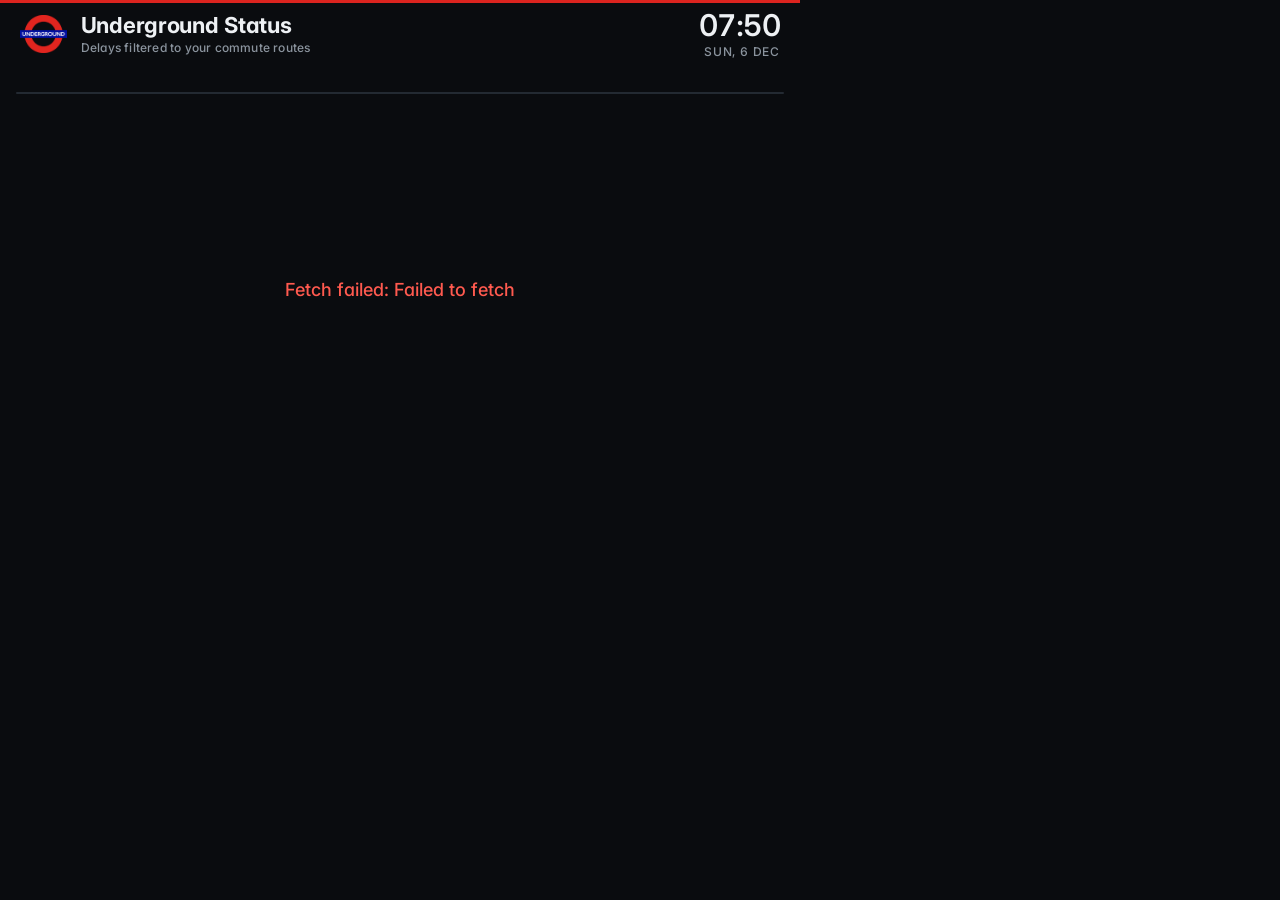
==== kiosk/05-tube-status.html @ 556fb6e0 "Add redesigned Tube status kiosk board Restyle the 800x480 Tube status module with a cleaner card la" ====
<!DOCTYPE html>
<html lang="en-GB">
<head>
  <meta charset="UTF-8">
  <meta name="viewport" content="width=800, height=480, initial-scale=1">
  <title>Tube Status Board</title>
  <style>

    /* ═══════════════════════════════════════════════════════════════════
       FONTS + BASE — standalone module, own CSS/JS, no shared dependencies.
       Inter throughout, with tabular figures for the clock and times.
       All sizes are fixed pixels for the 800 × 480 screen.
    ═══════════════════════════════════════════════════════════════════ */
    @import url('https://fonts.googleapis.com/css2?family=Inter:wght@400;500;600;700&display=swap');

    :root {
      --bg:        #0a0c0f;
      --surface:   #13171c;
      --surface-2: #181d23;
      --hairline:  #232a32;
      --text:      #eef1f4;
      --muted:     #8b949e;
      --faint:     #5c6570;
      --good:      #34c37a;
      --warn:      #f2b200;
      --bad:       #ff5a4f;
      --info:      #9aa5ad;
      --tfl-red:   #DC241F;
    }

    * { margin: 0; padding: 0; box-sizing: border-box; }
    body {
      width: 800px; height: 480px;
      overflow: hidden;
      background: var(--bg);
      color: var(--text);
      font-family: 'Inter', system-ui, sans-serif;
      font-feature-settings: 'tnum' 1, 'cv11' 1;
      -webkit-font-smoothing: antialiased;
      display: flex;
      flex-direction: column;
      border-top: 3px solid var(--tfl-red);
    }

    /* ── Header ── */
    #header {
      height: 62px;
      flex-shrink: 0;
      display: flex;
      align-items: center;
      justify-content: space-between;
      padding: 0 20px;
    }
    #brand { display: flex; align-items: center; gap: 14px; }
    #roundel { height: 38px; width: auto; display: block; }
    #title {
      font-size: 22px;
      font-weight: 700;
      letter-spacing: -0.3px;
      line-height: 1.1;
    }
    #subtitle {
      font-size: 12px;
      font-weight: 500;
      color: var(--muted);
      letter-spacing: 0.2px;
      margin-top: 3px;
    }
    #when { text-align: right; }
    #clock {
      font-size: 30px;
      font-weight: 600;
      letter-spacing: -0.5px;
      line-height: 1;
    }
    #date {
      font-size: 12px;
      font-weight: 500;
      color: var(--muted);
      margin-top: 4px;
      text-transform: uppercase;
      letter-spacing: 0.8px;
    }

    /* ── Banner: only shown when an update fails (or Thameslink is
       unavailable). The last good data stays on screen underneath. ── */
    #fetch-error {
      display: none;
      flex-shrink: 0;
      margin: 0 16px 6px;
      padding: 5px 12px;
      font-size: 13px;
      font-weight: 500;
      color: #ffb4ae;
      background: rgba(255, 90, 79, 0.10);
      border: 1px solid rgba(255, 90, 79, 0.35);
      border-radius: 6px;
      line-height: 1.35;
    }
    #fetch-error::before { content: '⚠  '; color: var(--bad); }

    /* ── Train strip: a slim track the train crosses. Turns amber
       while a delay is on one of your routes. ── */
    #train-track {
      position: relative;
      height: 34px;
      flex-shrink: 0;
      overflow: hidden;
      margin: 0 16px;
    }
    #train-track::after {          /* the rail */
      content: '';
      position: absolute;
      left: 0; right: 0; bottom: 5px;
      height: 2px;
      border-radius: 1px;
      background: var(--hairline);
      transition: background 1.2s ease;
    }
    #train-track.delayed::after { background: rgba(242, 178, 0, 0.55); }
    #train-img {
      position: absolute;
      bottom: 8px;
      left: 800px;
      line-height: 0;
    }
    #train-img svg {
      height: 22px;              /* train height: change this number to resize */
      width: auto;
      display: block;
    }

    /* ── Board: two columns of four cards ── */
    #board {
      flex: 1;
      display: none;
      gap: 10px;
      padding: 6px 16px 14px;
      min-height: 0;
    }
    .col {
      flex: 1;
      display: flex;
      flex-direction: column;
      gap: 8px;
      min-width: 0;
    }
    .card {
      flex: 1;
      display: flex;
      min-height: 0;
      background: var(--surface);
      border: 1px solid var(--hairline);
      border-radius: 8px;
      overflow: hidden;
      transition: border-color 0.8s ease;
    }
    .card.is-warn { border-color: rgba(242, 178, 0, 0.45); }
    .card.is-bad  { border-color: rgba(255, 90, 79, 0.55); }

    .line-badge {
      width: 150px;
      flex-shrink: 0;
      display: flex;
      align-items: center;
      padding: 0 14px;
      font-size: 18px;
      font-weight: 700;
      line-height: 1.15;
      letter-spacing: -0.1px;
    }
    .line-body {
      flex: 1;
      min-width: 0;
      display: flex;
      flex-direction: column;
      justify-content: center;
      padding: 0 14px;
    }
    .line-status-row {
      display: flex;
      align-items: center;
      gap: 9px;
      min-width: 0;
    }
    .status-icon {
      width: 20px; height: 20px;
      flex-shrink: 0;
      border-radius: 50%;
      display: flex;
      align-items: center;
      justify-content: center;
    }
    .status-icon svg { width: 12px; height: 12px; display: block; }
    .line-status {
      flex: 1;
      min-width: 0;
      font-size: 20px;
      font-weight: 600;
      letter-spacing: -0.2px;
    }

    /* Status text and reason both use the same scroller: text that fits
       sits still, text that doesn't scrolls like a departure board. */
    .scroll-wrap {
      overflow: hidden;
      white-space: nowrap;
    }
    .scroll-wrap > div { display: inline-block; white-space: nowrap; }
    .scroll-wrap > div.scrolling { animation: marquee linear infinite; }
    .scroll-wrap > div span { padding-right: 60px; }
    @keyframes marquee {
      from { transform: translateX(0); }
      to   { transform: translateX(-50%); }
    }

    /* Always present, so every card is the same height whether or not
       there's a disruption to show. */
    .line-reason-wrap {
      height: 18px;
      margin-top: 5px;
      padding-left: 29px;      /* lines up under the status text */
    }
    .line-reason {
      font-size: 14px;
      line-height: 18px;
      color: #c3cad2;
    }
    .line-reason.note { color: var(--faint); }

    /* ── Summary card (fourth slot in the right-hand column) ── */
    .summary {
      flex-direction: column;
      justify-content: center;
      padding: 0 16px;
      border-left-width: 4px;
      transition: border-color 0.8s ease;
    }
    .summary-label {
      font-size: 11px;
      font-weight: 600;
      color: var(--muted);
      text-transform: uppercase;
      letter-spacing: 1.1px;
    }
    .summary-headline {
      font-size: 20px;
      font-weight: 700;
      letter-spacing: -0.2px;
      margin-top: 4px;
    }
    .summary-meta {
      font-size: 12px;
      color: var(--faint);
      margin-top: 4px;
    }

    /* ── Loading / first-fetch failure ── */
    #loading {
      flex: 1;
      display: flex;
      flex-direction: column;
      gap: 14px;
      align-items: center;
      justify-content: center;
      color: var(--muted);
      font-size: 18px;
      font-weight: 500;
      text-align: center;
      padding: 0 40px;
    }
    #loading::before {
      content: '';
      width: 26px; height: 26px;
      border-radius: 50%;
      border: 3px solid var(--hairline);
      border-top-color: var(--muted);
      animation: spin 0.9s linear infinite;
    }
    #loading.failed { color: var(--bad); }
    #loading.failed::before { display: none; }
    @keyframes spin { to { transform: rotate(360deg); } }

    /* Smooth crossfade when the board re-renders. */
    #board.fade-in { animation: fadeIn 0.5s ease; }
    @keyframes fadeIn { from { opacity: 0.35; } to { opacity: 1; } }

    /* ── Debug overlay: add ?debug to the end of the URL to see every
       disruption and why it was shown or hidden. ── */
    #debug {
      display: none;
      position: fixed;
      inset: 0;
      overflow: auto;
      background: rgba(5,8,12,0.95);
      color: #cfc7b6;
      font: 11px/1.45 monospace;
      padding: 12px 16px;
      white-space: pre-wrap;
      z-index: 10;
    }

  </style>
</head>
<body>

  <div id="header">
    <div id="brand">
      <img id="roundel" alt="" src="[data-uri]">
      <div>
        <div id="title">Underground Status</div>
        <div id="subtitle">Delays filtered to your commute routes</div>
      </div>
    </div>
    <div id="when">
      <div id="clock">--:--</div>
      <div id="date"></div>
    </div>
  </div>

  <div id="fetch-error"></div>

  <div id="train-track">
    <!-- Flat two-car train, nose to the left (it travels right to left). -->
    <div id="train-img"><svg viewBox="0 0 200 26" xmlns="http://www.w3.org/2000/svg" aria-hidden="true">
      <g fill="#e3e7ec">
        <path d="M14 2 H96 a3 3 0 0 1 3 3 V21 a2 2 0 0 1 -2 2 H4 a2 2 0 0 1 -2 -2 V13 C2 6 7 2 14 2 Z"/>
        <rect x="103" y="2" width="95" height="21" rx="3"/>
      </g>
      <rect x="99" y="13" width="4" height="3" fill="#8b949e"/>
      <g fill="#1d2329">
        <path d="M5 12 C6 8 9 6.5 13 6.5 V12 Z"/>
        <rect x="18" y="6.5" width="13" height="6" rx="1"/>
        <rect x="35" y="6.5" width="13" height="6" rx="1"/>
        <rect x="56" y="6.5" width="13" height="6" rx="1"/>
        <rect x="77" y="6.5" width="13" height="6" rx="1"/>
        <rect x="108" y="6.5" width="13" height="6" rx="1"/>
        <rect x="129" y="6.5" width="13" height="6" rx="1"/>
        <rect x="150" y="6.5" width="13" height="6" rx="1"/>
        <rect x="171" y="6.5" width="13" height="6" rx="1"/>
        <rect x="188" y="6.5" width="6" height="6" rx="1"/>
      </g>
      <g fill="#DC241F">
        <rect x="2.5" y="16" width="96" height="2.5"/>
        <rect x="103" y="16" width="95" height="2.5"/>
      </g>
      <g fill="#2a3139">
        <rect x="10" y="23" width="20" height="3" rx="1"/>
        <rect x="70" y="23" width="20" height="3" rx="1"/>
        <rect x="110" y="23" width="20" height="3" rx="1"/>
        <rect x="170" y="23" width="20" height="3" rx="1"/>
      </g>
    </svg></div>
  </div>

  <div id="loading">Loading service status&hellip;</div>
  <div id="board"></div>
  <div id="debug"></div>

<script>

  /* ═══════════════════════════════════════════════════════════════════════
     CONFIG
     TfL Unified API ("500 Requests per min" product). The secondary key is
     an automatic fallback if the primary fails. Thameslink isn't run by
     TfL, but TfL's API publishes its status under the national-rail mode;
     it's fetched separately so a Thameslink outage can't blank the board.
     ═══════════════════════════════════════════════════════════════════════ */
  const CONFIG = {
    APP_KEY:             'YOUR_TFL_PRIMARY_KEY',
    APP_KEY_SECONDARY:   'YOUR_TFL_SECONDARY_KEY',
    TFL_LINES:           ['northern', 'circle', 'hammersmith-city', 'district', 'piccadilly', 'elizabeth'],
    RAIL_LINES:          ['thameslink'],
    REFRESH_MS:          60 * 1000,            // status check once a minute
    SEQUENCE_REFRESH_MS: 24 * 60 * 60 * 1000,  // station order, once a day
    SCROLL_PX_PER_SEC:   55,
    // When a line has a delay that's NOT on your route, it shows Good
    // Service with a small grey note underneath. Set false to hide the note.
    SHOW_HIDDEN_DELAY_NOTE: true,
  };

  // Two columns: four on the left, three on the right.
  const COLUMNS = [
    ['northern', 'circle', 'hammersmith-city', 'district'],
    ['piccadilly', 'elizabeth', 'thameslink'],
  ];

  const LINE_STYLE = {
    'northern':         { name: 'Northern',           bg: '#3a3a3a', fg: '#fff' }, // true black vanishes on this background
    'circle':           { name: 'Circle',             bg: '#FFD300', fg: '#111' },
    'hammersmith-city': { name: 'Hammersmith & City', bg: '#F3A9BB', fg: '#111' },
    'district':         { name: 'District',           bg: '#00782A', fg: '#fff' },
    'piccadilly':       { name: 'Piccadilly',         bg: '#003688', fg: '#fff' },
    'elizabeth':        { name: 'Elizabeth line',     bg: '#6950A1', fg: '#fff' },
    'thameslink':       { name: 'Thameslink',         bg: '#E9438D', fg: '#fff' },
  };

  /* ═══════════════════════════════════════════════════════════════════════
     YOUR ROUTES
     Each leg is one train ride: the line(s) and every station you pass,
     in order. The first and last stations are where you get on, off or
     change. A line's delay is only shown if it touches one of these legs.
       St Bart's:              Northern to Kentish Town, Thameslink to City Thameslink
       Royal London:           Northern to Tottenham Ct Rd, Elizabeth to Whitechapel
                               or Northern to King's Cross, H&C to Whitechapel
       Charing Cross Hospital: Northern to Leicester Sq, Piccadilly to Hammersmith
                               or Northern to Embankment, District to Barons Court
       Hammersmith Hospital:   Northern to King's Cross, Circle or H&C to Wood Lane
     ═══════════════════════════════════════════════════════════════════════ */
  const FINCHLEY_TO_KENTISH_TOWN = [
    'Finchley Central', 'East Finchley', 'Highgate', 'Archway', 'Tufnell Park', 'Kentish Town',
  ];
  const LEGS = {
    northernToKentishTown: {
      lines: ['northern'],
      stations: FINCHLEY_TO_KENTISH_TOWN,
    },
    northernToLeicesterSq: {     // Charing Cross branch (also covers Tottenham Court Road)
      lines: ['northern'],
      stations: [...FINCHLEY_TO_KENTISH_TOWN, 'Camden Town', 'Mornington Crescent', 'Euston',
                 'Warren Street', 'Goodge Street', 'Tottenham Court Road', 'Leicester Square'],
    },
    northernToTottenhamCtRd: {   // Charing Cross branch, getting off at Tottenham Court Road
      lines: ['northern'],
      stations: [...FINCHLEY_TO_KENTISH_TOWN, 'Camden Town', 'Mornington Crescent', 'Euston',
                 'Warren Street', 'Goodge Street', 'Tottenham Court Road'],
    },
    northernToEmbankment: {      // Charing Cross branch, all the way to Embankment
      lines: ['northern'],
      stations: [...FINCHLEY_TO_KENTISH_TOWN, 'Camden Town', 'Mornington Crescent', 'Euston',
                 'Warren Street', 'Goodge Street', 'Tottenham Court Road', 'Leicester Square',
                 'Charing Cross', 'Embankment'],
    },
    northernToKingsCross: {      // Bank branch
      lines: ['northern'],
      stations: [...FINCHLEY_TO_KENTISH_TOWN, 'Camden Town', 'Euston', "King's Cross St Pancras"],
    },
    thameslinkToCity: {
      lines: ['thameslink'],
      stations: ['Kentish Town', 'St Pancras', 'Farringdon', 'City Thameslink'],
    },
    elizabethToWhitechapel: {
      lines: ['elizabeth'],
      stations: ['Tottenham Court Road', 'Farringdon', 'Liverpool Street', 'Whitechapel'],
    },
    hcToWhitechapel: {
      lines: ['hammersmith-city'],
      stations: ["King's Cross St Pancras", 'Farringdon', 'Barbican', 'Moorgate',
                 'Liverpool Street', 'Aldgate East', 'Whitechapel'],
    },
    piccadillyToHammersmith: {
      lines: ['piccadilly'],
      stations: ['Leicester Square', 'Piccadilly Circus', 'Green Park', 'Hyde Park Corner',
                 'Knightsbridge', 'South Kensington', 'Gloucester Road', "Earl's Court",
                 'Barons Court', 'Hammersmith'],
    },
    districtToBaronsCourt: {
      lines: ['district'],
      stations: ['Embankment', 'Westminster', "St James's Park", 'Victoria', 'Sloane Square',
                 'South Kensington', 'Gloucester Road', "Earl's Court", 'West Kensington',
                 'Barons Court'],
    },
    circleOrHcToWoodLane: {
      lines: ['circle', 'hammersmith-city'],
      stations: ["King's Cross St Pancras", 'Euston Square', 'Great Portland Street', 'Baker Street',
                 'Edgware Road', 'Paddington', 'Royal Oak', 'Westbourne Park', 'Ladbroke Grove',
                 'Latimer Road', 'Wood Lane'],
    },
  };

  /* LOGIC-START ═══════════════════════════════════════════════════════════
     DISRUPTION MATCHING — pure functions, no page access.

     For each disruption, decide whether it touches one of your legs:
       1. "between A and B" in the message: work out every station between
          A and B using TfL's real station order for the line (honouring
          "via Bank" / "via Charing Cross"), and count it only if you'd
          travel along part of that stretch.
       2. Otherwise, if TfL lists affected stations: count it if one is
          where you get on, off or change, or you'd travel between two.
       3. Otherwise, a station closure ("X station is closed"): count it
          only if it's where you get on, off or change. Trains still run
          through a closed station.
       4. Otherwise (no location, e.g. "severe delays", or only where the
          cause is, like "signal failure at X"): assume it affects you.
     Anything ambiguous falls through to "affects you", so the worst case
     is an unnecessary warning, never a missed one.
     ═══════════════════════════════════════════════════════════════════════ */
  function classifyStatus(description) {
    const d = String(description || '').toLowerCase();
    if (d === 'good service') return 'good';
    if (['severe delays', 'suspended', 'closed', 'closure', 'not running']
        .some(k => d.includes(k))) return 'bad';
    if (['minor delays', 'reduced service', 'bus service', 'change of frequency',
         'diverted', 'issues reported'].some(k => d.includes(k))) return 'warn';
    return 'info'; // Special Service, Information, No Step Free Access, etc.
  }

  // Turns any station name or message into a comparable form:
  // "King's Cross St. Pancras Underground Station" -> "kings cross st pancras".
  function norm(s) {
    return String(s || '').toLowerCase()
      .replace(/\([^)]*\)/g, ' ')
      .replace(/-underground/g, ' ')
      .replace(/&/g, ' and ')
      .replace(/\b(underground|rail|dlr) station\b/g, ' ')
      .replace(/\bstation\b/g, ' ')
      .replace(/['’.]/g, '')
      .replace(/[^a-z0-9]+/g, ' ')
      .replace(/\s+/g, ' ')
      .trim();
  }

  // Exact match, or one name is a whole-word part of the other
  // ("st pancras" vs "london st pancras international").
  function sameStation(a, b) {
    if (!a || !b) return false;
    if (a === b) return true;
    return (' ' + a + ' ').includes(' ' + b + ' ') || (' ' + b + ' ').includes(' ' + a + ' ');
  }

  // Finds every station name in the (normalised) text, longest names
  // first so "edgware road" isn't also counted as "edgware".
  function findMentions(text, names) {
    let masked = ' ' + text + ' ';
    const found = [];
    [...new Set(names)].filter(Boolean).sort((a, b) => b.length - a.length).forEach(name => {
      const needle = ' ' + name + ' ';
      let i = masked.indexOf(needle);
      while (i !== -1) {
        found.push({ name, index: i }); // index = where the name starts in text
        masked = masked.slice(0, i + 1) + ' '.repeat(name.length) + masked.slice(i + 1 + name.length);
        i = masked.indexOf(needle, i + 1);
      }
    });
    return found.sort((a, b) => a.index - b.index);
  }

  // Every adjacent pair of stations covered by each "between A and B".
  function rangesFromText(text, mentions, sequences) {
    const re = /\bbetween\b/g;
    const edges = [];
    let found = false, unresolved = false, m;
    while ((m = re.exec(text))) {
      found = true;
      const after = mentions.filter(x => x.index > m.index && x.index - m.index < 200);
      if (after.length < 2 || !sequences || !sequences.length) { unresolved = true; continue; }
      const [a, b] = after;
      const tail = text.slice(b.index + b.name.length, b.index + b.name.length + 8);
      const via = /^\s+via\s/.test(tail)
        ? after.find(x => x.index > b.index && x.index - b.index < 40) : null;
      let matched = false;
      for (const seq of sequences) {
        const ia = seq.findIndex(s => sameStation(s, a.name));
        const ib = seq.findIndex(s => sameStation(s, b.name));
        if (ia < 0 || ib < 0 || ia === ib) continue;
        const span = seq.slice(Math.min(ia, ib), Math.max(ia, ib) + 1);
        if (via && !span.some(s => sameStation(s, via.name))) continue;
        matched = true;
        for (let i = 0; i < span.length - 1; i++) edges.push([span[i], span[i + 1]]);
      }
      if (!matched) unresolved = true;
    }
    return found ? { edges, unresolved } : null;
  }

  function legEndpoints(legStations) {
    return [legStations[0], legStations[legStations.length - 1]];
  }
  function legUsesEdge(legStations, [x, y]) {
    for (let i = 0; i < legStations.length - 1; i++) {
      const a = legStations[i], b = legStations[i + 1];
      if ((sameStation(a, x) && sameStation(b, y)) || (sameStation(a, y) && sameStation(b, x))) return true;
    }
    return false;
  }

  // legStations: normalised station names for the leg, in travel order.
  // lineInfo: { sequences, stationNames } from TfL, or null if unavailable.
  function assessStatus(status, legStations, lineInfo) {
    const text = norm(status.reason);
    if (!text) return { affects: true, why: 'no reason given, assuming whole line' };

    const names = lineInfo ? lineInfo.stationNames : legStations;
    const mentions = findMentions(text, names);

    const ranges = rangesFromText(text, mentions, lineInfo && lineInfo.sequences);
    if (ranges) {
      if (ranges.edges.some(e => legUsesEdge(legStations, e)))
        return { affects: true, why: '"between" range overlaps your route' };
      if (ranges.unresolved)
        return { affects: true, why: 'could not work out the "between" range, assuming affected' };
      return { affects: false, why: '"between" range is off your route' };
    }

    const stops = ((status.disruption && status.disruption.affectedStops) || [])
      .map(s => norm(s.commonName || s.name)).filter(Boolean);
    if (stops.length) {
      const hit = s => stops.some(x => sameStation(x, s));
      const endpointHit = legEndpoints(legStations).some(hit);
      let travelHit = false;
      for (let i = 0; i < legStations.length - 1; i++) {
        if (hit(legStations[i]) && hit(legStations[i + 1])) travelHit = true;
      }
      return endpointHit || travelHit
        ? { affects: true, why: 'TfL lists affected stations on your route' }
        : { affects: false, why: 'TfL lists affected stations, none on your route' };
    }

    if (/\b(closed|not stopping|not stop|will not call|no service to)\b/.test(text) && mentions.length) {
      const hit = mentions.some(x => legEndpoints(legStations).some(e => sameStation(e, x.name)));
      return hit
        ? { affects: true, why: 'a station you use is closed' }
        : { affects: false, why: 'closed station is not one you get on, off or change at' };
    }

    return { affects: true, why: 'no specific location given, assuming whole line' };
  }

  // Strips TfL's "Northern Line: " prefix and keeps the first sentence
  // (the cause); the follow-on sentences are advice boilerplate.
  function conciseReason(text) {
    let t = String(text || '').replace(/^[^:]{2,60}:\s*/, '').replace(/\bSt\./g, 'St');
    const first = t.match(/^.+?[.!?](?=\s+[A-Z]|\s*$)/);
    return (first ? first[0] : t).trim();
  }

  // Splits each line's delays into ones on your routes (shown) and ones
  // elsewhere on the line (hidden).
  // lines: TfL line objects; lineData: lineId -> { sequences, stationNames }
  function assessLines(lines, lineData) {
    const log = [];
    const byLine = {};
    for (const line of lines) {
      const legKeys = Object.keys(LEGS).filter(k => LEGS[k].lines.includes(line.id));
      const relevant = [], hidden = [];
      for (const st of (line.lineStatuses || [])) {
        if (!['warn', 'bad'].includes(classifyStatus(st.statusSeverityDescription))) continue;
        if (!legKeys.length) { relevant.push(st); continue; } // not on any route: show it, to be safe
        const verdicts = legKeys.map(k => ({ legKey: k, ...assessStatus(st, LEGS[k].stations.map(norm), lineData[line.id]) }));
        verdicts.forEach(v => log.push({ lineId: line.id, status: st.statusSeverityDescription, ...v }));
        (verdicts.some(v => v.affects) ? relevant : hidden).push(st);
      }
      byLine[line.id] = { name: line.name, relevant, hidden };
    }
    return { byLine, log };
  }
  /* LOGIC-END */

  /* ═══════════════════════════════════════════════════════════════════════
     TFL FETCHING
     ═══════════════════════════════════════════════════════════════════════ */
  async function fetchTfl(baseUrl) {
    const keys = [CONFIG.APP_KEY, CONFIG.APP_KEY_SECONDARY];
    let last = { ok: false, status: null, data: null, networkError: null };
    for (const key of keys) {
      try {
        const sep = baseUrl.includes('?') ? '&' : '?';
        const res = await fetch(`${baseUrl}${sep}app_key=${key}`);
        let data = null;
        try { data = await res.json(); } catch (_) { /* body wasn't JSON */ }
        if (res.ok) return { ok: true, status: res.status, data };
        last = { ok: false, status: res.status, data, networkError: null };
      } catch (e) {
        last = { ok: false, status: null, data: null, networkError: e };
      }
    }
    return last;
  }
  function describeFailure(r) {
    if (r.networkError) return r.networkError.message;
    if (r.data && r.data.message) return `HTTP ${r.status}: ${r.data.message}`;
    return `HTTP ${r.status || 'no response'}`;
  }

  // TfL's station order for each line, so "between A and B" can be
  // expanded into the actual stations in between. Fetched once a day;
  // if it fails, the matching just becomes more cautious (assumes affected).
  const lineData = {};
  async function loadSequences() {
    const ids = [...CONFIG.TFL_LINES, ...CONFIG.RAIL_LINES];
    await Promise.all(ids.map(async id => {
      const r = await fetchTfl(`https://api.tfl.gov.uk/Line/${id}/Route/Sequence/outbound`);
      if (!r.ok || !r.data) return; // keep whatever we had before
      const names = {};
      (r.data.stations || []).forEach(s => { names[s.id] = norm(s.name); });
      (r.data.stopPointSequences || []).forEach(seq => (seq.stopPoint || []).forEach(sp => {
        names[sp.id] = norm(sp.name);
        if (sp.stationId && !names[sp.stationId]) names[sp.stationId] = norm(sp.name);
      }));
      const sequences = (r.data.orderedLineRoutes || [])
        .map(o => (o.naptanIds || []).map(n => names[n]).filter(Boolean))
        .filter(s => s.length > 1);
      if (sequences.length) lineData[id] = { sequences, stationNames: [...new Set(sequences.flat())] };
    }));
  }

  /* ═══════════════════════════════════════════════════════════════════════
     REFRESH + RENDER
     ═══════════════════════════════════════════════════════════════════════ */
  let hasLoadedOnce = false;
  let commuteHasDisruption = false; // read by the train animation
  let lastUpdated = null;
  let lastSignature = '';

  async function refresh() {
    const [tube, rail] = await Promise.all([
      fetchTfl(`https://api.tfl.gov.uk/Line/${CONFIG.TFL_LINES.join(',')}/Status?detail=true`),
      fetchTfl(`https://api.tfl.gov.uk/Line/${CONFIG.RAIL_LINES.join(',')}/Status?detail=true`),
    ]);
    const errorEl = document.getElementById('fetch-error');

    if (!tube.ok || !Array.isArray(tube.data) || tube.data.length === 0) {
      const detail = tube.ok ? 'API responded but returned no line data' : describeFailure(tube);
      if (hasLoadedOnce) {
        errorEl.textContent = `Update failed: ${detail}`;
        errorEl.style.display = 'block';
      } else {
        const loading = document.getElementById('loading');
        loading.textContent = `Fetch failed: ${detail}`;
        loading.classList.add('failed');
      }
      return;
    }

    const railOk = rail.ok && Array.isArray(rail.data);
    const lines = [...tube.data, ...(railOk ? rail.data : [])];
    if (railOk) {
      errorEl.style.display = 'none';
    } else {
      errorEl.textContent = `Thameslink status unavailable: ${describeFailure(rail)}`;
      errorEl.style.display = 'block';
    }

    const { byLine, log } = assessLines(lines, lineData);
    hasLoadedOnce = true;
    lastUpdated = new Date();
    commuteHasDisruption = Object.values(byLine).some(l => l.relevant.length > 0);
    document.getElementById('train-track').classList.toggle('delayed', commuteHasDisruption);
    render(byLine);
    renderDebug(lines, log);
  }

  const STATUS_COLORS = { good: '#34c37a', warn: '#f2b200', bad: '#ff5a4f', info: '#9aa5ad' };

  // Small glyphs for the status icon: tick, exclamation, cross, dash.
  const STATUS_ICONS = {
    good: '<path d="M2.5 6.5 L5 9 L9.5 3.5" fill="none" stroke="#0a0c0f" stroke-width="2" stroke-linecap="round" stroke-linejoin="round"/>',
    warn: '<path d="M6 2.5 V7" stroke="#0a0c0f" stroke-width="2" stroke-linecap="round"/><circle cx="6" cy="9.6" r="1.1" fill="#0a0c0f"/>',
    bad:  '<path d="M3.2 3.2 L8.8 8.8 M8.8 3.2 L3.2 8.8" stroke="#0a0c0f" stroke-width="2" stroke-linecap="round"/>',
    info: '<path d="M3 6 H9" stroke="#0a0c0f" stroke-width="2" stroke-linecap="round"/>',
  };

  function el(tag, className, text) {
    const e = document.createElement(tag);
    if (className) e.className = className;
    if (text != null) e.textContent = text; // textContent, so API text can't inject HTML
    return e;
  }

  function statusIcon(kind) {
    const wrap = el('div', 'status-icon');
    wrap.style.background = STATUS_COLORS[kind];
    // Fixed, built-in markup only; no API text goes in here.
    wrap.innerHTML = `<svg viewBox="0 0 12 12">${STATUS_ICONS[kind]}</svg>`;
    return wrap;
  }

  function formatTime(d) {
    return new Intl.DateTimeFormat('en-GB', {
      timeZone: 'Europe/London', hour: '2-digit', minute: '2-digit', hour12: false,
    }).format(d);
  }

  function render(byLine) {
    const board = document.getElementById('board');
    board.replaceChildren();
    const marquees = [];
    const affectedNames = [];
    let worstOverall = 'good';

    for (const ids of COLUMNS) {
      const col = el('div', 'col');
      for (const id of ids) {
        const style = LINE_STYLE[id];
        const info = byLine[id];
        let statusText, kind, reasonText = '', isNote = false;

        if (!info) {
          statusText = 'Status unavailable';
          kind = 'info';
        } else if (info.relevant.length) {
          kind = info.relevant.some(s => classifyStatus(s.statusSeverityDescription) === 'bad') ? 'bad' : 'warn';
          statusText = [...new Set(info.relevant.map(s => s.statusSeverityDescription))].join(' / ');
          reasonText = [...new Set(info.relevant.map(s => s.reason ? conciseReason(s.reason) : s.statusSeverityDescription))].join('   •   ');
          affectedNames.push(style.name);
          if (kind === 'bad' || worstOverall === 'good') worstOverall = kind;
        } else {
          statusText = 'Good Service';
          kind = 'good';
          if (info.hidden.length && CONFIG.SHOW_HIDDEN_DELAY_NOTE) {
            const descs = [...new Set(info.hidden.map(s => s.statusSeverityDescription))].join(' / ');
            reasonText = `${descs} elsewhere on the line, not on your route`;
            isNote = true;
          }
        }

        const card = el('div', 'card' + (kind === 'warn' ? ' is-warn' : kind === 'bad' ? ' is-bad' : ''));
        const badge = el('div', 'line-badge', (info && info.name) || style.name);
        badge.style.background = style.bg;
        badge.style.color = style.fg;

        const body = el('div', 'line-body');
        const statusRow = el('div', 'line-status-row');
        const statusWrap = el('div', 'line-status scroll-wrap');
        const statusInner = el('div');
        statusWrap.style.color = STATUS_COLORS[kind];
        statusWrap.append(statusInner);
        statusRow.append(statusIcon(kind), statusWrap);

        const reasonWrap = el('div', 'line-reason-wrap scroll-wrap');
        const reasonInner = el('div', 'line-reason' + (isNote ? ' note' : ''));
        reasonWrap.append(reasonInner);

        body.append(statusRow, reasonWrap);
        card.append(badge, body);
        col.append(card);
        marquees.push({ wrap: statusWrap, inner: statusInner, text: statusText });
        if (reasonText) marquees.push({ wrap: reasonWrap, inner: reasonInner, text: reasonText });
      }
      board.append(col);
    }

    // Fourth slot in the shorter column: an at-a-glance commute summary.
    const shortest = [...board.children].sort((a, b) => a.children.length - b.children.length)[0];
    shortest.append(renderSummary(worstOverall, affectedNames));

    document.getElementById('loading').style.display = 'none';
    board.style.display = 'flex';
    // Crossfade only when something actually changed, not on every
    // once-a-minute refresh.
    const signature = JSON.stringify(Object.entries(byLine).map(([id, l]) =>
      [id, l.relevant.map(s => s.statusSeverityDescription + s.reason), l.hidden.length]));
    if (signature !== lastSignature) {
      board.classList.remove('fade-in');
      void board.offsetWidth; // restart the crossfade
      board.classList.add('fade-in');
      lastSignature = signature;
    }
    requestAnimationFrame(() => marquees.forEach(m => applyMarquee(m.wrap, m.inner, m.text)));
  }

  function renderSummary(worst, affectedNames) {
    const card = el('div', 'card summary');
    card.style.borderLeftColor = STATUS_COLORS[worst];
    const headline = !affectedNames.length ? 'All routes clear'
      : affectedNames.length <= 2 ? `Delays: ${affectedNames.join(', ')}`
      : `Delays on ${affectedNames.length} of your lines`;
    const head = el('div', 'summary-headline scroll-wrap');
    const headInner = el('div');
    head.style.color = STATUS_COLORS[worst];
    head.append(headInner);
    card.append(
      el('div', 'summary-label', 'Your commute'),
      head,
      el('div', 'summary-meta', `Updated ${formatTime(lastUpdated)} · checks every minute`),
    );
    requestAnimationFrame(() => applyMarquee(head, headInner, headline));
    return card;
  }

  // Scrolls the text only if it doesn't fit, looping seamlessly.
  function applyMarquee(wrap, inner, text) {
    inner.classList.remove('scrolling');
    inner.textContent = text;
    if (inner.scrollWidth <= wrap.clientWidth) return;
    inner.replaceChildren(el('span', null, text), el('span', null, text));
    inner.style.animationDuration = `${(inner.scrollWidth / 2) / CONFIG.SCROLL_PX_PER_SEC}s`;
    inner.classList.add('scrolling');
  }

  function renderDebug(lines, log) {
    if (!/[?&]debug\b/.test(location.search)) return;
    const out = [];
    out.push('STATION ORDER LOADED: ' + [...CONFIG.TFL_LINES, ...CONFIG.RAIL_LINES]
      .map(id => `${id}=${lineData[id] ? 'yes' : 'NO'}`).join('  '));
    out.push('');
    for (const line of lines) {
      for (const s of (line.lineStatuses || [])) {
        out.push(`${line.id}: ${s.statusSeverityDescription}${s.reason ? ' | ' + s.reason : ''}`);
      }
    }
    out.push('', 'DECISIONS (per leg):');
    if (!log.length) out.push('  none, no delays on these lines');
    for (const d of log) {
      out.push(`  ${d.affects ? 'SHOWN ' : 'hidden'}  [${d.lineId}] ${d.status} on ${d.legKey}: ${d.why}`);
    }
    const dbg = document.getElementById('debug');
    dbg.textContent = out.join('\n');
    dbg.style.display = 'block';
  }

  /* ═══════════════════════════════════════════════════════════════════════
     TRAIN MOOD — a smooth crossing when nothing affects your routes; a
     slow crossing with a stall mid-track when something does.
     ═══════════════════════════════════════════════════════════════════════ */
  const trainTrackEl = document.getElementById('train-track');
  const trainImgEl = document.getElementById('train-img');
  const TRAIN_NORMAL_SECONDS = 10;
  const TRAIN_DELAYED_LEG_SECONDS = 7;
  const TRAIN_STALL_MS = 1400;
  let trainTimer = null;

  function runTrainCrossing() {
    trainImgEl.style.transition = 'none';
    trainImgEl.style.left = trainTrackEl.clientWidth + 'px';
    void trainImgEl.offsetWidth; // force reflow so the transition restarts

    if (!commuteHasDisruption) {
      trainImgEl.style.transition = `left ${TRAIN_NORMAL_SECONDS}s linear`;
      requestAnimationFrame(() => { trainImgEl.style.left = (-trainImgEl.offsetWidth) + 'px'; });
      scheduleNext(TRAIN_NORMAL_SECONDS * 1000 + 600);
      return;
    }

    trainImgEl.style.transition = `left ${TRAIN_DELAYED_LEG_SECONDS}s ease-in-out`;
    requestAnimationFrame(() => { trainImgEl.style.left = Math.round(trainTrackEl.clientWidth * 0.4) + 'px'; });
    setTimeout(() => {
      trainImgEl.style.transition = `left ${TRAIN_DELAYED_LEG_SECONDS}s ease-in`;
      requestAnimationFrame(() => { trainImgEl.style.left = (-trainImgEl.offsetWidth) + 'px'; });
    }, TRAIN_DELAYED_LEG_SECONDS * 1000 + TRAIN_STALL_MS);
    scheduleNext(TRAIN_DELAYED_LEG_SECONDS * 2000 + TRAIN_STALL_MS + 600);
  }
  function scheduleNext(ms) {
    clearTimeout(trainTimer);
    trainTimer = setTimeout(runTrainCrossing, ms);
  }

  /* ═══════════════════════════════════════════════════════════════════════
     CLOCK + START
     ═══════════════════════════════════════════════════════════════════════ */
  function tickClock() {
    const now = new Date();
    document.getElementById('clock').textContent = formatTime(now);
    document.getElementById('date').textContent = new Intl.DateTimeFormat('en-GB', {
      timeZone: 'Europe/London', weekday: 'short', day: 'numeric', month: 'short',
    }).format(now);
  }

  loadSequences().finally(refresh);
  setInterval(refresh, CONFIG.REFRESH_MS);
  setInterval(loadSequences, CONFIG.SEQUENCE_REFRESH_MS);
  runTrainCrossing();
  tickClock();
  setInterval(tickClock, 1000);

</script>
</body>
</html>
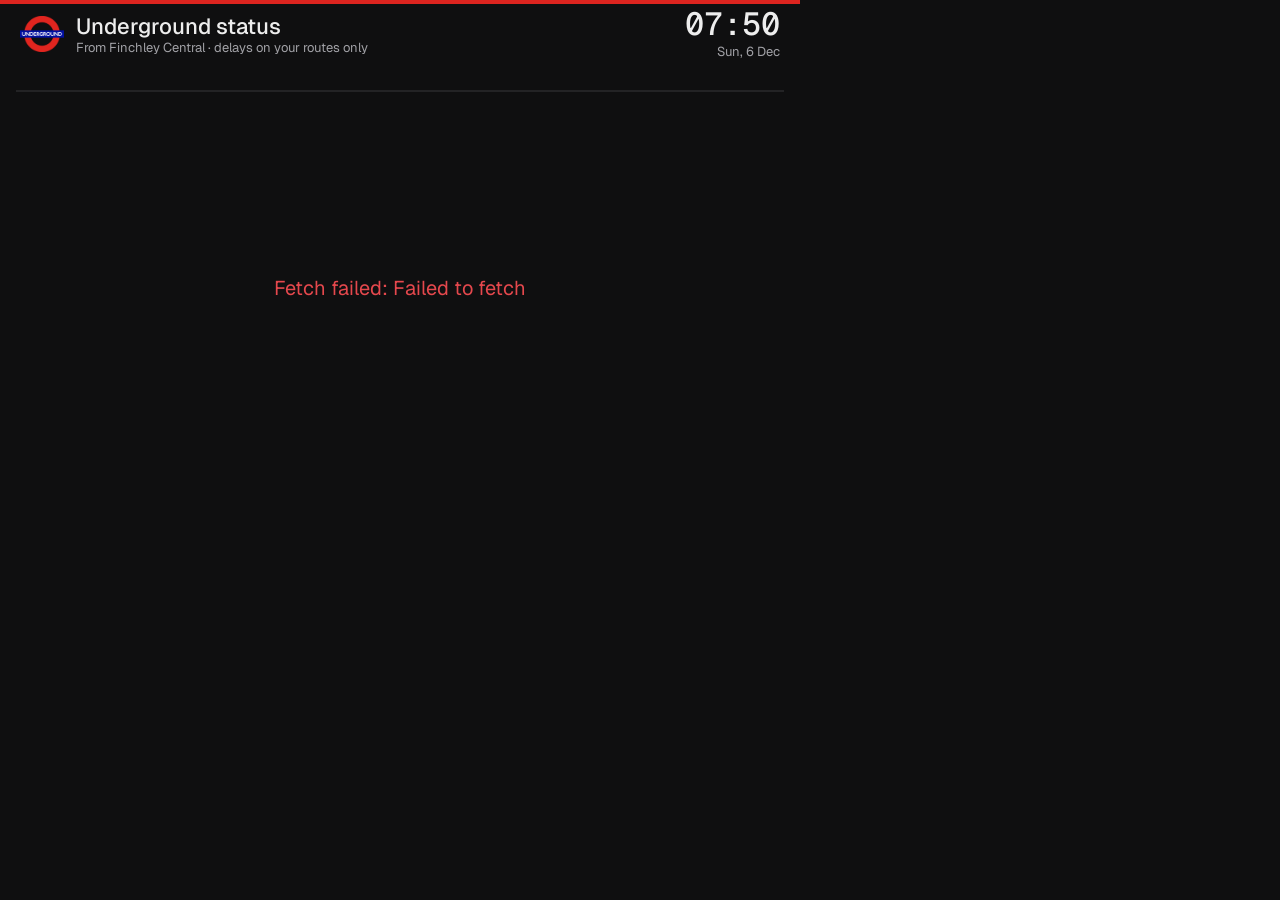
==== commit 3f54c3a1: "Restyle Tube board using the unslop skill Redo the visual pass with the unslop process: graphite neu" ====
--- a/kiosk/05-tube-status.html
+++ b/kiosk/05-tube-status.html
@@ -8,24 +8,29 @@
 
     /* ═══════════════════════════════════════════════════════════════════
        FONTS + BASE — standalone module, own CSS/JS, no shared dependencies.
-       Inter throughout, with tabular figures for the clock and times.
-       All sizes are fixed pixels for the 800 × 480 screen.
+       Geist for text, Geist Mono for the clock and times.
+       All sizes are fixed pixels for the 800 × 480 screen, on a 4px grid.
     ═══════════════════════════════════════════════════════════════════ */
-    @import url('https://fonts.googleapis.com/css2?family=Inter:wght@400;500;600;700&display=swap');
+    @import url('https://fonts.googleapis.com/css2?family=Geist:wght@400;500;600&family=Geist+Mono:wght@400;500&display=swap');
 
     :root {
-      --bg:        #0a0c0f;
-      --surface:   #13171c;
-      --surface-2: #181d23;
-      --hairline:  #232a32;
-      --text:      #eef1f4;
-      --muted:     #8b949e;
-      --faint:     #5c6570;
-      --good:      #34c37a;
-      --warn:      #f2b200;
-      --bad:       #ff5a4f;
-      --info:      #9aa5ad;
-      --tfl-red:   #DC241F;
+      /* Graphite ramp: the wall. Colour belongs to the lines, not the chrome. */
+      --bg:        #0f0f10;
+      --card:      #19191b;
+      --raised:    #232325;
+      --hairline:  rgba(237, 237, 237, 0.08);
+      --text:      #ededed;
+      --text-2:    #a1a1a6;
+      --muted:     #85858b;
+
+      /* Status colours carry meaning only. */
+      --good:      #4cc38a;
+      --warn:      #f0b429;
+      --bad:       #e5484d;
+      --info:      #85858b;
+
+      --tfl-red:   #DC241F;   /* the accent: top rule and the train's stripe */
+      --ease:      cubic-bezier(0.22, 1, 0.36, 1);
     }
 
     * { margin: 0; padding: 0; box-sizing: border-box; }
@@ -34,98 +39,103 @@
       overflow: hidden;
       background: var(--bg);
       color: var(--text);
-      font-family: 'Inter', system-ui, sans-serif;
-      font-feature-settings: 'tnum' 1, 'cv11' 1;
+      font-family: 'Geist', system-ui, sans-serif;
+      font-variant-numeric: tabular-nums;
       -webkit-font-smoothing: antialiased;
       display: flex;
       flex-direction: column;
-      border-top: 3px solid var(--tfl-red);
-    }
+      border-top: 4px solid var(--tfl-red);
+    }
+    .mono { font-family: 'Geist Mono', ui-monospace, monospace; }
 
     /* ── Header ── */
     #header {
-      height: 62px;
+      height: 60px;
       flex-shrink: 0;
       display: flex;
       align-items: center;
       justify-content: space-between;
       padding: 0 20px;
     }
-    #brand { display: flex; align-items: center; gap: 14px; }
-    #roundel { height: 38px; width: auto; display: block; }
+    #brand { display: flex; align-items: center; gap: 12px; }
+    #roundel { height: 36px; width: auto; display: block; }
     #title {
       font-size: 22px;
-      font-weight: 700;
-      letter-spacing: -0.3px;
-      line-height: 1.1;
+      line-height: 28px;
+      font-weight: 500;
     }
     #subtitle {
-      font-size: 12px;
-      font-weight: 500;
-      color: var(--muted);
-      letter-spacing: 0.2px;
-      margin-top: 3px;
+      font-size: 13px;
+      line-height: 16px;
+      color: var(--text-2);
     }
     #when { text-align: right; }
     #clock {
-      font-size: 30px;
-      font-weight: 600;
-      letter-spacing: -0.5px;
-      line-height: 1;
+      font-size: 32px;
+      line-height: 32px;
+      font-weight: 500;
     }
     #date {
-      font-size: 12px;
-      font-weight: 500;
-      color: var(--muted);
+      font-size: 13px;
+      line-height: 16px;
+      color: var(--text-2);
       margin-top: 4px;
-      text-transform: uppercase;
-      letter-spacing: 0.8px;
     }
 
     /* ── Banner: only shown when an update fails (or Thameslink is
-       unavailable). The last good data stays on screen underneath. ── */
+       unavailable). The last good data stays on screen underneath.
+       Long messages wrap rather than being cut off. ── */
     #fetch-error {
       display: none;
       flex-shrink: 0;
-      margin: 0 16px 6px;
-      padding: 5px 12px;
+      margin: 0 16px 4px;
+      padding: 4px 12px 4px 36px;
+      position: relative;
       font-size: 13px;
-      font-weight: 500;
-      color: #ffb4ae;
-      background: rgba(255, 90, 79, 0.10);
-      border: 1px solid rgba(255, 90, 79, 0.35);
-      border-radius: 6px;
-      line-height: 1.35;
-    }
-    #fetch-error::before { content: '⚠  '; color: var(--bad); }
-
-    /* ── Train strip: a slim track the train crosses. Turns amber
-       while a delay is on one of your routes. ── */
+      line-height: 20px;
+      color: var(--text);
+      background: var(--card);
+      border: 1px solid rgba(229, 72, 77, 0.45);
+      border-radius: 8px;
+    }
+    #fetch-error .banner-icon {
+      position: absolute;
+      left: 12px; top: 6px;
+      width: 16px; height: 16px;
+      fill: none;
+      stroke-width: 1.75;
+      stroke-linecap: round;
+      stroke-linejoin: round;
+    }
+
+    /* ── The rail: your train crosses it, and stalls when a delay is on
+       one of your routes. The rail turns amber while that's true. ── */
     #train-track {
       position: relative;
-      height: 34px;
+      height: 32px;
       flex-shrink: 0;
       overflow: hidden;
       margin: 0 16px;
     }
-    #train-track::after {          /* the rail */
+    #train-track::after {
       content: '';
       position: absolute;
-      left: 0; right: 0; bottom: 5px;
+      left: 0; right: 0; bottom: 4px;
       height: 2px;
-      border-radius: 1px;
-      background: var(--hairline);
-      transition: background 1.2s ease;
-    }
-    #train-track.delayed::after { background: rgba(242, 178, 0, 0.55); }
+      background: var(--raised);
+      transition: background-color 1.2s var(--ease);
+    }
+    #train-track.delayed::after { background: rgba(240, 180, 41, 0.6); }
     #train-img {
       position: absolute;
-      bottom: 8px;
-      left: 800px;
+      left: 0;
+      bottom: 6px;
       line-height: 0;
+      will-change: transform;
+      transform: translateX(800px);
     }
     #train-img svg {
-      height: 22px;              /* train height: change this number to resize */
+      height: 20px;              /* train height: change this number to resize */
       width: auto;
       display: block;
     }
@@ -134,8 +144,8 @@
     #board {
       flex: 1;
       display: none;
-      gap: 10px;
-      padding: 6px 16px 14px;
+      gap: 8px;
+      padding: 8px 16px 16px;
       min-height: 0;
     }
     .col {
@@ -149,25 +159,25 @@
       flex: 1;
       display: flex;
       min-height: 0;
-      background: var(--surface);
+      background: var(--card);
       border: 1px solid var(--hairline);
-      border-radius: 8px;
+      border-radius: 12px;
       overflow: hidden;
-      transition: border-color 0.8s ease;
-    }
-    .card.is-warn { border-color: rgba(242, 178, 0, 0.45); }
-    .card.is-bad  { border-color: rgba(255, 90, 79, 0.55); }
-
+      transition: border-color 0.4s var(--ease);
+    }
+    .card.is-warn { border-color: rgba(240, 180, 41, 0.45); }
+    .card.is-bad  { border-color: rgba(229, 72, 77, 0.55); }
+
+    /* The line colour block: the one place with strong colour. */
     .line-badge {
-      width: 150px;
+      width: 160px;
       flex-shrink: 0;
       display: flex;
       align-items: center;
-      padding: 0 14px;
-      font-size: 18px;
-      font-weight: 700;
-      line-height: 1.15;
-      letter-spacing: -0.1px;
+      padding: 0 16px;
+      font-size: 20px;
+      line-height: 24px;
+      font-weight: 500;
     }
     .line-body {
       flex: 1;
@@ -175,83 +185,77 @@
       display: flex;
       flex-direction: column;
       justify-content: center;
-      padding: 0 14px;
+      padding: 0 16px;
     }
     .line-status-row {
       display: flex;
       align-items: center;
-      gap: 9px;
+      gap: 8px;
       min-width: 0;
     }
     .status-icon {
       width: 20px; height: 20px;
       flex-shrink: 0;
-      border-radius: 50%;
-      display: flex;
-      align-items: center;
-      justify-content: center;
-    }
-    .status-icon svg { width: 12px; height: 12px; display: block; }
+      display: block;
+      fill: none;
+      stroke-width: 1.75;
+      stroke-linecap: round;
+      stroke-linejoin: round;
+    }
     .line-status {
       flex: 1;
       min-width: 0;
       font-size: 20px;
-      font-weight: 600;
-      letter-spacing: -0.2px;
-    }
-
-    /* Status text and reason both use the same scroller: text that fits
-       sits still, text that doesn't scrolls like a departure board. */
-    .scroll-wrap {
-      overflow: hidden;
-      white-space: nowrap;
-    }
+      line-height: 24px;
+      font-weight: 500;
+    }
+
+    /* Status text and reason use the same scroller: text that fits sits
+       still, text that doesn't scrolls like a departure board. */
+    .scroll-wrap { overflow: hidden; white-space: nowrap; }
     .scroll-wrap > div { display: inline-block; white-space: nowrap; }
     .scroll-wrap > div.scrolling { animation: marquee linear infinite; }
-    .scroll-wrap > div span { padding-right: 60px; }
+    .scroll-wrap > div span { padding-right: 64px; }
     @keyframes marquee {
       from { transform: translateX(0); }
       to   { transform: translateX(-50%); }
     }
 
     /* Always present, so every card is the same height whether or not
-       there's a disruption to show. */
+       there's a disruption to show. Lines up under the status text. */
     .line-reason-wrap {
-      height: 18px;
-      margin-top: 5px;
-      padding-left: 29px;      /* lines up under the status text */
+      height: 20px;
+      margin-top: 4px;
+      padding-left: 28px;
     }
     .line-reason {
       font-size: 14px;
-      line-height: 18px;
-      color: #c3cad2;
-    }
-    .line-reason.note { color: var(--faint); }
-
-    /* ── Summary card (fourth slot in the right-hand column) ── */
+      line-height: 20px;
+      color: var(--text);
+    }
+    .line-reason.note { color: var(--muted); }
+
+    /* ── Summary card: fourth slot in the right-hand column ── */
     .summary {
       flex-direction: column;
       justify-content: center;
       padding: 0 16px;
-      border-left-width: 4px;
-      transition: border-color 0.8s ease;
     }
     .summary-label {
-      font-size: 11px;
-      font-weight: 600;
-      color: var(--muted);
-      text-transform: uppercase;
-      letter-spacing: 1.1px;
+      font-size: 13px;
+      line-height: 16px;
+      color: var(--text-2);
     }
     .summary-headline {
       font-size: 20px;
-      font-weight: 700;
-      letter-spacing: -0.2px;
+      line-height: 24px;
+      font-weight: 500;
       margin-top: 4px;
     }
     .summary-meta {
       font-size: 12px;
-      color: var(--faint);
+      line-height: 16px;
+      color: var(--muted);
       margin-top: 4px;
     }
 
@@ -259,31 +263,18 @@
     #loading {
       flex: 1;
       display: flex;
-      flex-direction: column;
-      gap: 14px;
       align-items: center;
       justify-content: center;
-      color: var(--muted);
-      font-size: 18px;
-      font-weight: 500;
+      color: var(--text-2);
+      font-size: 20px;
       text-align: center;
       padding: 0 40px;
     }
-    #loading::before {
-      content: '';
-      width: 26px; height: 26px;
-      border-radius: 50%;
-      border: 3px solid var(--hairline);
-      border-top-color: var(--muted);
-      animation: spin 0.9s linear infinite;
-    }
     #loading.failed { color: var(--bad); }
-    #loading.failed::before { display: none; }
-    @keyframes spin { to { transform: rotate(360deg); } }
-
-    /* Smooth crossfade when the board re-renders. */
-    #board.fade-in { animation: fadeIn 0.5s ease; }
-    @keyframes fadeIn { from { opacity: 0.35; } to { opacity: 1; } }
+
+    /* One entrance: a short fade when the board first appears or changes. */
+    #board.fade-in { animation: fadeIn 0.4s var(--ease); }
+    @keyframes fadeIn { from { opacity: 0.4; } to { opacity: 1; } }
 
     /* ── Debug overlay: add ?debug to the end of the URL to see every
        disruption and why it was shown or hidden. ── */
@@ -308,12 +299,12 @@
     <div id="brand">
       <img id="roundel" alt="" src="[data-uri]">
       <div>
-        <div id="title">Underground Status</div>
-        <div id="subtitle">Delays filtered to your commute routes</div>
+        <div id="title">Underground status</div>
+        <div id="subtitle">From Finchley Central · delays on your routes only</div>
       </div>
     </div>
     <div id="when">
-      <div id="clock">--:--</div>
+      <div id="clock" class="mono">--:--</div>
       <div id="date"></div>
     </div>
   </div>
@@ -323,12 +314,12 @@
   <div id="train-track">
     <!-- Flat two-car train, nose to the left (it travels right to left). -->
     <div id="train-img"><svg viewBox="0 0 200 26" xmlns="http://www.w3.org/2000/svg" aria-hidden="true">
-      <g fill="#e3e7ec">
+      <g fill="#d6d6d9">
         <path d="M14 2 H96 a3 3 0 0 1 3 3 V21 a2 2 0 0 1 -2 2 H4 a2 2 0 0 1 -2 -2 V13 C2 6 7 2 14 2 Z"/>
         <rect x="103" y="2" width="95" height="21" rx="3"/>
       </g>
-      <rect x="99" y="13" width="4" height="3" fill="#8b949e"/>
-      <g fill="#1d2329">
+      <rect x="99" y="13" width="4" height="3" fill="#85858b"/>
+      <g fill="#19191b">
         <path d="M5 12 C6 8 9 6.5 13 6.5 V12 Z"/>
         <rect x="18" y="6.5" width="13" height="6" rx="1"/>
         <rect x="35" y="6.5" width="13" height="6" rx="1"/>
@@ -344,7 +335,7 @@
         <rect x="2.5" y="16" width="96" height="2.5"/>
         <rect x="103" y="16" width="95" height="2.5"/>
       </g>
-      <g fill="#2a3139">
+      <g fill="#2e2e31">
         <rect x="10" y="23" width="20" height="3" rx="1"/>
         <rect x="70" y="23" width="20" height="3" rx="1"/>
         <rect x="110" y="23" width="20" height="3" rx="1"/>
@@ -353,7 +344,7 @@
     </svg></div>
   </div>
 
-  <div id="loading">Loading service status&hellip;</div>
+  <div id="loading">Loading service status</div>
   <div id="board"></div>
   <div id="debug"></div>
 
@@ -713,8 +704,7 @@
     if (!tube.ok || !Array.isArray(tube.data) || tube.data.length === 0) {
       const detail = tube.ok ? 'API responded but returned no line data' : describeFailure(tube);
       if (hasLoadedOnce) {
-        errorEl.textContent = `Update failed: ${detail}`;
-        errorEl.style.display = 'block';
+        showBanner(`Update failed: ${detail}`);
       } else {
         const loading = document.getElementById('loading');
         loading.textContent = `Fetch failed: ${detail}`;
@@ -728,8 +718,7 @@
     if (railOk) {
       errorEl.style.display = 'none';
     } else {
-      errorEl.textContent = `Thameslink status unavailable: ${describeFailure(rail)}`;
-      errorEl.style.display = 'block';
+      showBanner(`Thameslink status unavailable: ${describeFailure(rail)}`);
     }
 
     const { byLine, log } = assessLines(lines, lineData);
@@ -741,15 +730,19 @@
     renderDebug(lines, log);
   }
 
-  const STATUS_COLORS = { good: '#34c37a', warn: '#f2b200', bad: '#ff5a4f', info: '#9aa5ad' };
-
-  // Small glyphs for the status icon: tick, exclamation, cross, dash.
+  // Icon colour carries the meaning; status text is quiet when all is well,
+  // so a delay is the only thing on the board that stands out.
+  const STATUS_COLORS = { good: '#4cc38a', warn: '#f0b429', bad: '#e5484d', info: '#85858b' };
+  const STATUS_TEXT_COLORS = { good: '#a1a1a6', warn: '#f0b429', bad: '#e5484d', info: '#85858b' };
+
+  // Line icons (lucide: circle-check, triangle-alert, circle-x, circle-minus).
   const STATUS_ICONS = {
-    good: '<path d="M2.5 6.5 L5 9 L9.5 3.5" fill="none" stroke="#0a0c0f" stroke-width="2" stroke-linecap="round" stroke-linejoin="round"/>',
-    warn: '<path d="M6 2.5 V7" stroke="#0a0c0f" stroke-width="2" stroke-linecap="round"/><circle cx="6" cy="9.6" r="1.1" fill="#0a0c0f"/>',
-    bad:  '<path d="M3.2 3.2 L8.8 8.8 M8.8 3.2 L3.2 8.8" stroke="#0a0c0f" stroke-width="2" stroke-linecap="round"/>',
-    info: '<path d="M3 6 H9" stroke="#0a0c0f" stroke-width="2" stroke-linecap="round"/>',
+    good: '<circle cx="12" cy="12" r="10"/><path d="m9 12 2 2 4-4"/>',
+    warn: '<path d="m21.73 18-8-14a2 2 0 0 0-3.48 0l-8 14A2 2 0 0 0 4 21h16a2 2 0 0 0 1.73-3"/><path d="M12 9v4"/><path d="M12 17h.01"/>',
+    bad:  '<circle cx="12" cy="12" r="10"/><path d="m15 9-6 6"/><path d="m9 9 6 6"/>',
+    info: '<circle cx="12" cy="12" r="10"/><path d="M8 12h8"/>',
   };
+  const SVG_NS = 'http://www.w3.org/2000/svg';
 
   function el(tag, className, text) {
     const e = document.createElement(tag);
@@ -758,12 +751,20 @@
     return e;
   }
 
-  function statusIcon(kind) {
-    const wrap = el('div', 'status-icon');
-    wrap.style.background = STATUS_COLORS[kind];
-    // Fixed, built-in markup only; no API text goes in here.
-    wrap.innerHTML = `<svg viewBox="0 0 12 12">${STATUS_ICONS[kind]}</svg>`;
-    return wrap;
+  // Fixed, built-in markup only; no API text goes into an icon.
+  function icon(kind, className) {
+    const svg = document.createElementNS(SVG_NS, 'svg');
+    svg.setAttribute('viewBox', '0 0 24 24');
+    svg.setAttribute('class', className);
+    svg.style.stroke = STATUS_COLORS[kind];
+    svg.innerHTML = STATUS_ICONS[kind];
+    return svg;
+  }
+
+  function showBanner(text) {
+    const errorEl = document.getElementById('fetch-error');
+    errorEl.replaceChildren(icon('warn', 'banner-icon'), document.createTextNode(text));
+    errorEl.style.display = 'block';
   }
 
   function formatTime(d) {
@@ -814,9 +815,9 @@
         const statusRow = el('div', 'line-status-row');
         const statusWrap = el('div', 'line-status scroll-wrap');
         const statusInner = el('div');
-        statusWrap.style.color = STATUS_COLORS[kind];
+        statusWrap.style.color = STATUS_TEXT_COLORS[kind];
         statusWrap.append(statusInner);
-        statusRow.append(statusIcon(kind), statusWrap);
+        statusRow.append(icon(kind, 'status-icon'), statusWrap);
 
         const reasonWrap = el('div', 'line-reason-wrap scroll-wrap');
         const reasonInner = el('div', 'line-reason' + (isNote ? ' note' : ''));
@@ -852,18 +853,17 @@
 
   function renderSummary(worst, affectedNames) {
     const card = el('div', 'card summary');
-    card.style.borderLeftColor = STATUS_COLORS[worst];
     const headline = !affectedNames.length ? 'All routes clear'
-      : affectedNames.length <= 2 ? `Delays: ${affectedNames.join(', ')}`
+      : affectedNames.length <= 2 ? `Delays on ${affectedNames.join(' and ')}`
       : `Delays on ${affectedNames.length} of your lines`;
     const head = el('div', 'summary-headline scroll-wrap');
     const headInner = el('div');
-    head.style.color = STATUS_COLORS[worst];
+    head.style.color = affectedNames.length ? STATUS_TEXT_COLORS[worst] : 'var(--text)';
     head.append(headInner);
     card.append(
-      el('div', 'summary-label', 'Your commute'),
+      el('div', 'summary-label', 'Your routes'),
       head,
-      el('div', 'summary-meta', `Updated ${formatTime(lastUpdated)} · checks every minute`),
+      el('div', 'summary-meta mono', `Updated ${formatTime(lastUpdated)}, checked every minute`),
     );
     requestAnimationFrame(() => applyMarquee(head, headInner, headline));
     return card;
@@ -911,23 +911,27 @@
   const TRAIN_STALL_MS = 1400;
   let trainTimer = null;
 
+  // Moves with transform rather than left, so the Pi doesn't re-lay out
+  // the page on every frame.
+  function moveTrain(x) { trainImgEl.style.transform = `translateX(${x}px)`; }
+
   function runTrainCrossing() {
     trainImgEl.style.transition = 'none';
-    trainImgEl.style.left = trainTrackEl.clientWidth + 'px';
+    moveTrain(trainTrackEl.clientWidth);
     void trainImgEl.offsetWidth; // force reflow so the transition restarts
 
     if (!commuteHasDisruption) {
-      trainImgEl.style.transition = `left ${TRAIN_NORMAL_SECONDS}s linear`;
-      requestAnimationFrame(() => { trainImgEl.style.left = (-trainImgEl.offsetWidth) + 'px'; });
+      trainImgEl.style.transition = `transform ${TRAIN_NORMAL_SECONDS}s linear`;
+      requestAnimationFrame(() => moveTrain(-trainImgEl.offsetWidth));
       scheduleNext(TRAIN_NORMAL_SECONDS * 1000 + 600);
       return;
     }
 
-    trainImgEl.style.transition = `left ${TRAIN_DELAYED_LEG_SECONDS}s ease-in-out`;
-    requestAnimationFrame(() => { trainImgEl.style.left = Math.round(trainTrackEl.clientWidth * 0.4) + 'px'; });
+    trainImgEl.style.transition = `transform ${TRAIN_DELAYED_LEG_SECONDS}s ease-in-out`;
+    requestAnimationFrame(() => moveTrain(Math.round(trainTrackEl.clientWidth * 0.4)));
     setTimeout(() => {
-      trainImgEl.style.transition = `left ${TRAIN_DELAYED_LEG_SECONDS}s ease-in`;
-      requestAnimationFrame(() => { trainImgEl.style.left = (-trainImgEl.offsetWidth) + 'px'; });
+      trainImgEl.style.transition = `transform ${TRAIN_DELAYED_LEG_SECONDS}s ease-in`;
+      requestAnimationFrame(() => moveTrain(-trainImgEl.offsetWidth));
     }, TRAIN_DELAYED_LEG_SECONDS * 1000 + TRAIN_STALL_MS);
     scheduleNext(TRAIN_DELAYED_LEG_SECONDS * 2000 + TRAIN_STALL_MS + 600);
   }
